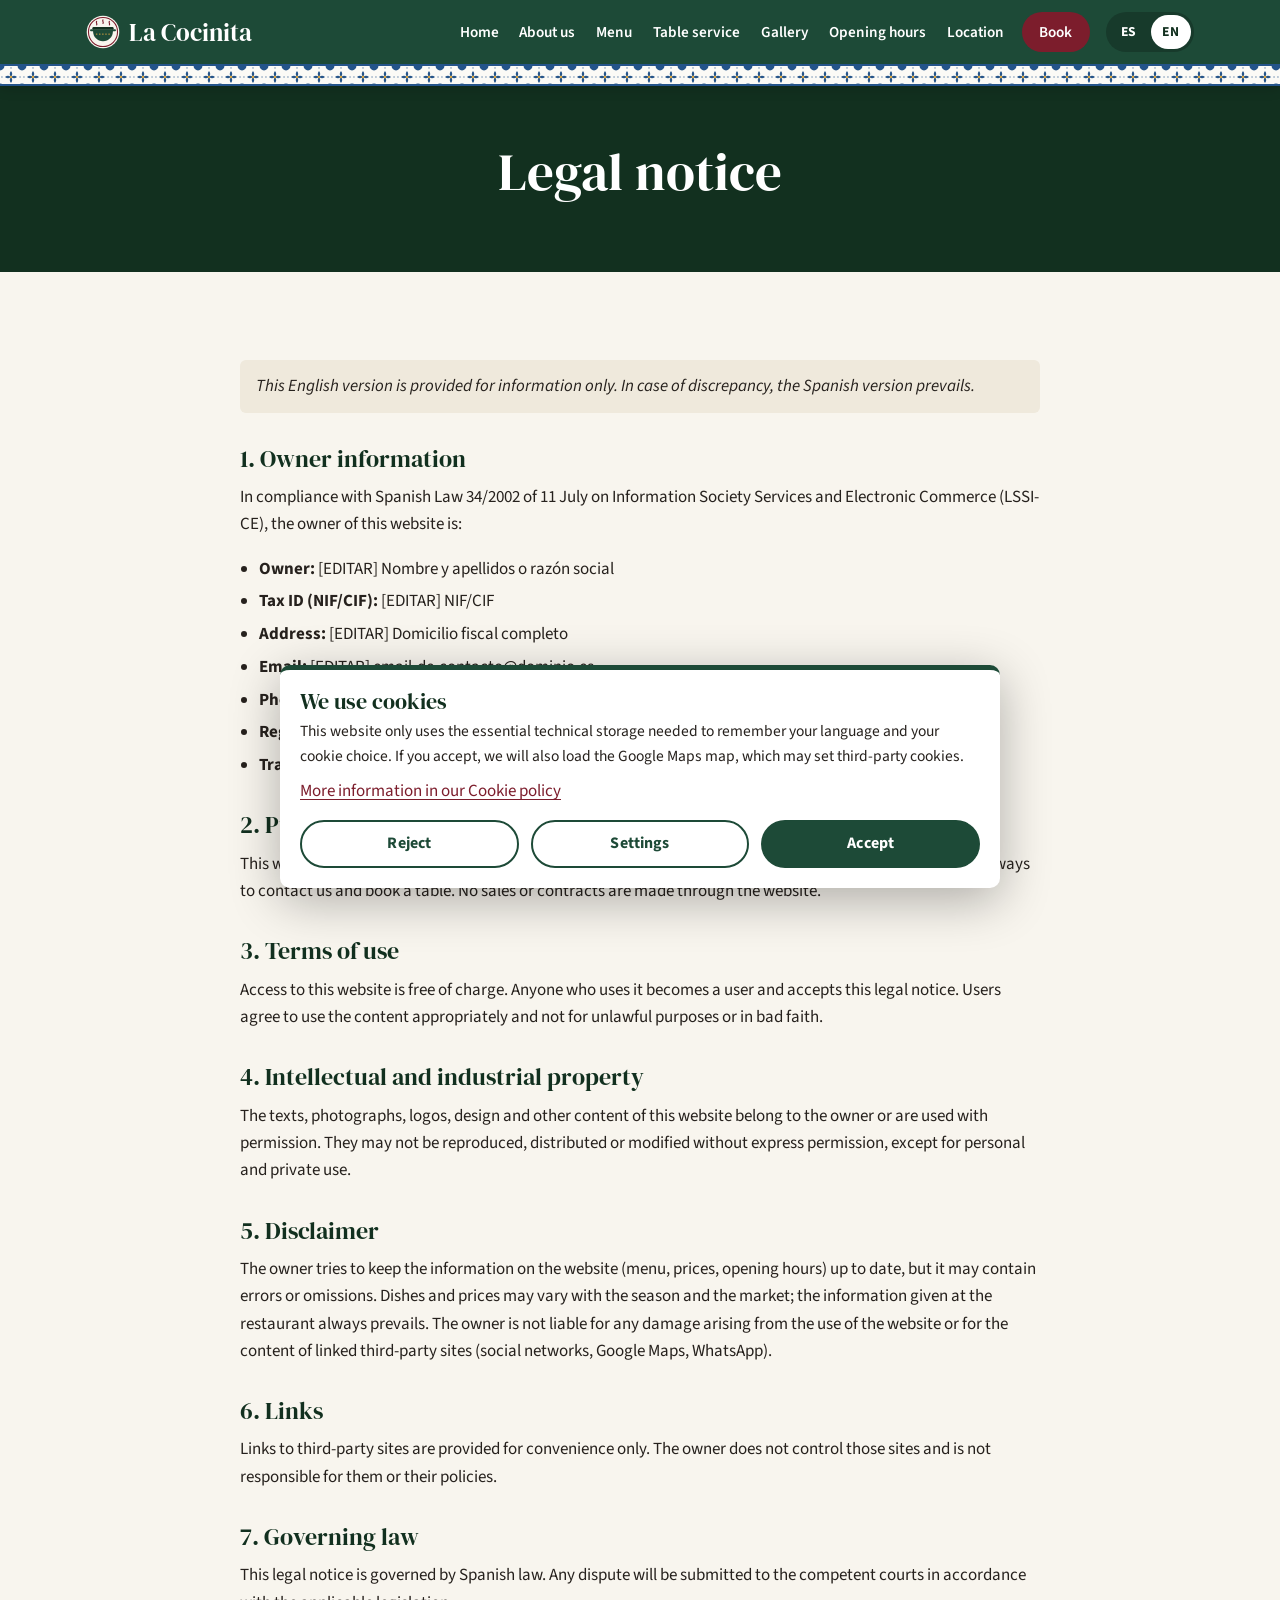
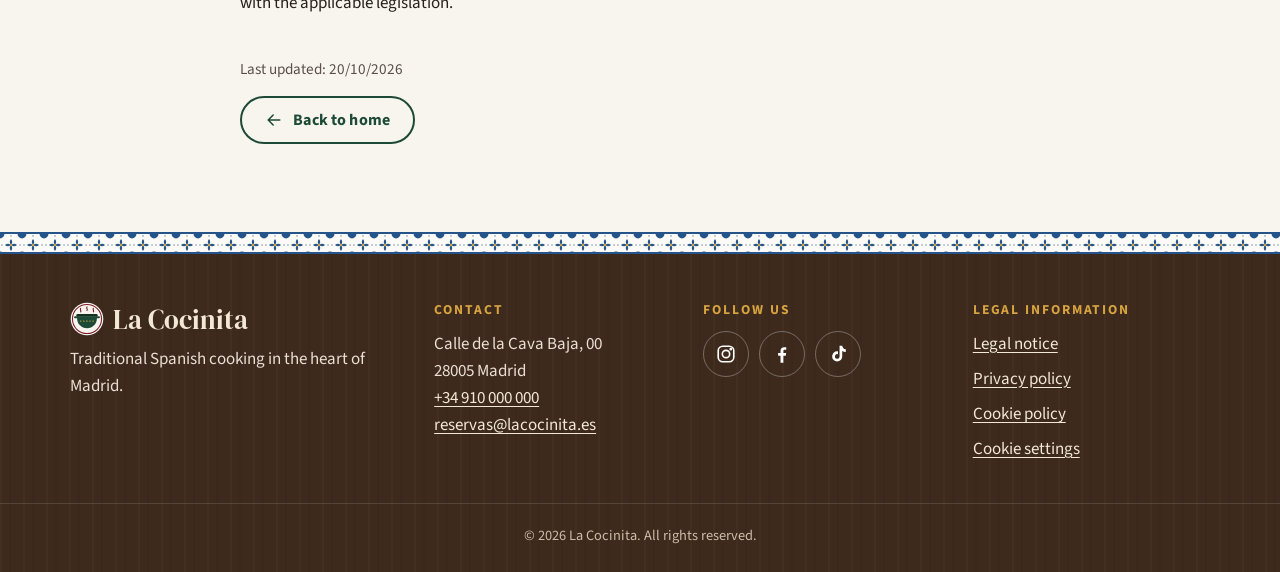
==== aviso-legal.html @ a1a2ea21 "Web de La Cocinita v1.0 Co-Authored-By: Claude Opus 5.5 <noreply@anthropic.com>" ====
<!doctype html>
<html lang="es" class="i18n-cargando">
<head>
  <meta charset="utf-8">
  <meta name="viewport" content="width=device-width, initial-scale=1">
  <title>Aviso legal · La Cocinita</title>
  <meta name="description" content="Aviso legal e información del titular del sitio web de La Cocinita.">
  <meta name="theme-color" content="#1d4a37">
  <meta name="robots" content="noindex, follow">
  <link rel="canonical" href="https://deivdonis.github.io/la-cocinita/aviso-legal.html">

  <link rel="icon" href="img/favicon.svg" type="image/svg+xml">
  <link rel="icon" href="img/favicon-32.png" sizes="32x32" type="image/png">
  <link rel="apple-touch-icon" href="img/apple-touch-icon.png">

  <link rel="preconnect" href="https://fonts.googleapis.com">
  <link rel="preconnect" href="https://fonts.gstatic.com" crossorigin>
  <link href="https://fonts.googleapis.com/css2?family=DM+Serif+Display&family=Kalam:wght@400;700&family=Source+Sans+3:wght@400;600;700&display=swap" rel="stylesheet">
  <link rel="stylesheet" href="css/estilos.css">
</head>
<body data-pagina="legal">
  <a class="skip-link" href="#contenido" data-i18n="a11y.skip">Saltar al contenido</a>
  <noscript><p style="padding:1rem;background:#fff6dd;text-align:center">Esta web necesita JavaScript para mostrar sus textos. / This website needs JavaScript.</p></noscript>

  <div id="cabecera"></div>

  <main id="contenido">
    <header class="cabecera-pagina">
      <div class="contenedor">
        <h1 data-i18n="legal.aviso.title"></h1>
      </div>
    </header>

    <section class="seccion">
      <div class="contenedor">
        <!-- El texto legal está en /i18n/es.json y /i18n/en.json (clave legal.aviso.html).
             Los datos del titular se rellenan desde js/config.js (bloque "legal"). -->
        <article class="legal" data-i18n-html="legal.aviso.html"></article>
        <div class="legal">
          <p class="legal__fecha" data-i18n="common.updated"></p>
          <a class="btn btn--contorno" href="index.html"><span data-icono="flechaIzq"></span><span data-i18n="common.backHome"></span></a>
        </div>
      </div>
    </section>
  </main>

  <div id="pie"></div>

  <script src="js/config.js" defer></script>
  <script src="js/i18n.js" defer></script>
  <script src="js/layout.js" defer></script>
  <script src="js/cookies.js" defer></script>
  <script src="js/main.js" defer></script>
</body>
</html>
---- css/estilos.css ----
/* ==========================================================================
   LA COCINITA · HOJA DE ESTILOS
   Mobile-first: los estilos base son para móvil y los @media (min-width)
   amplían para tablet y escritorio.
   Para cambiar los colores o las fuentes, edita solo las variables de :root.
   ========================================================================== */

/* 1. VARIABLES ------------------------------------------------------------ */
:root {
  /* Colores principales */
  --verde: #1d4a37;          /* Verde botella: color principal */
  --verde-oscuro: #12301f;
  --verde-claro: #e3ece5;
  --granate: #7c1d2c;        /* Granate: acentos y botones de llamada */
  --granate-oscuro: #5e1420;
  --azulejo: #24548a;        /* Azul de azulejo para detalles decorativos */
  --ocre: #d8a440;           /* Dorado viejo: detalles sobre fondos oscuros */
  --papel: #f8f5ee;          /* Fondo general */
  --papel-2: #efe9dc;        /* Fondo de secciones alternas */
  --blanco: #ffffff;
  --tinta: #26211d;          /* Texto principal */
  --tinta-suave: #5a5049;    /* Texto secundario */
  --madera: #3d2a1d;         /* Pie de página */
  --madera-2: #4c3524;
  --pizarra: #2a2f2b;
  --linea: #d9d0bf;
  --whatsapp: #1b7d43;       /* Verde de WhatsApp oscurecido para contraste AA */

  /* Tipografías (Google Fonts, cargadas en el <head> de cada página) */
  --fuente-titulos: "DM Serif Display", Georgia, "Times New Roman", serif;
  --fuente-texto: "Source Sans 3", "Segoe UI", Roboto, Helvetica, Arial, sans-serif;
  --fuente-tiza: "Kalam", "Comic Sans MS", cursive;

  /* Medidas */
  --ancho-max: 1140px;
  --radio: 10px;
  --radio-boton: 999px;
  --sombra: 0 6px 24px rgba(38, 33, 29, .10);
  --sombra-fuerte: 0 14px 40px rgba(38, 33, 29, .22);
  --alto-cabecera: 64px;
  --foco: 3px solid var(--ocre);
}

/* 2. BASE ----------------------------------------------------------------- */
*, *::before, *::after { box-sizing: border-box; }

html {
  -webkit-text-size-adjust: 100%;
  scroll-behavior: smooth;
  scroll-padding-top: calc(var(--alto-cabecera) + 12px);
}

body {
  margin: 0;
  font-family: var(--fuente-texto);
  font-size: 1.0625rem;
  line-height: 1.6;
  color: var(--tinta);
  background: var(--papel);
  overflow-x: hidden;
}

/* Mientras se cargan los textos se ocultan para evitar parpadeos. */
html.i18n-cargando main, html.i18n-cargando .site-footer { visibility: hidden; }

img, svg, canvas { max-width: 100%; display: block; }
img { height: auto; }

h1, h2, h3, h4 {
  font-family: var(--fuente-titulos);
  font-weight: 400;
  line-height: 1.15;
  color: var(--verde-oscuro);
  margin: 0 0 .5em;
}
h1 { font-size: clamp(2.6rem, 9vw, 5rem); }
h2 { font-size: clamp(1.9rem, 5.5vw, 2.8rem); }
h3 { font-size: 1.35rem; }

p { margin: 0 0 1em; }
a { color: var(--granate); text-underline-offset: .18em; }
a:hover { color: var(--granate-oscuro); }

:focus-visible { outline: var(--foco); outline-offset: 3px; border-radius: 4px; }

.sr-only {
  position: absolute !important; width: 1px; height: 1px; padding: 0; margin: -1px;
  overflow: hidden; clip: rect(0, 0, 0, 0); white-space: nowrap; border: 0;
}

.skip-link {
  position: absolute; left: 12px; top: -100px; z-index: 1000;
  background: var(--verde-oscuro); color: var(--blanco); padding: .75rem 1rem;
  border-radius: var(--radio); text-decoration: none;
}
.skip-link:focus { top: 12px; color: var(--blanco); }

.contenedor { width: 100%; max-width: var(--ancho-max); margin: 0 auto; padding: 0 16px; }

/* 3. BOTONES ---------------------------------------------------------------
   Texto SIEMPRE centrado en horizontal y vertical: inline-flex + align-items
   + justify-content + text-align, y line-height controlado.               */
.btn {
  display: inline-flex;
  align-items: center;
  justify-content: center;
  gap: .55em;
  min-height: 48px;
  padding: .7rem 1.4rem;
  border: 2px solid transparent;
  border-radius: var(--radio-boton);
  font-family: var(--fuente-texto);
  font-size: 1rem;
  font-weight: 700;
  line-height: 1.2;
  text-align: center;
  text-decoration: none;
  letter-spacing: .01em;
  cursor: pointer;
  vertical-align: middle;
  -webkit-tap-highlight-color: transparent;
  transition: background-color .2s, color .2s, border-color .2s, transform .15s, box-shadow .2s;
}
.btn > * { flex: 0 0 auto; }
.btn > span { flex: 0 1 auto; }
.btn svg { width: 1.25em; height: 1.25em; }
.btn:hover { transform: translateY(-1px); }
.btn:active { transform: translateY(0); }

.btn--primario { background: var(--verde); color: var(--blanco); }
.btn--primario:hover { background: var(--verde-oscuro); color: var(--blanco); }

.btn--granate { background: var(--granate); color: var(--blanco); }
.btn--granate:hover { background: var(--granate-oscuro); color: var(--blanco); }

.btn--whatsapp { background: var(--whatsapp); color: var(--blanco); }
.btn--whatsapp:hover { background: #136234; color: var(--blanco); }

.btn--contorno { background: transparent; color: var(--verde); border-color: var(--verde); }
.btn--contorno:hover { background: var(--verde); color: var(--blanco); }

.btn--claro { background: var(--blanco); color: var(--verde-oscuro); }
.btn--claro:hover { background: var(--papel-2); color: var(--verde-oscuro); }

.btn--contorno-claro { background: rgba(0,0,0,.15); color: var(--blanco); border-color: var(--blanco); }
.btn--contorno-claro:hover { background: var(--blanco); color: var(--verde-oscuro); }

.btn--grande { min-height: 56px; font-size: 1.08rem; padding: .8rem 1.7rem; }

/* Botones cuadrados con solo icono (visor de la carta, galería) */
.btn-icono {
  display: inline-flex; align-items: center; justify-content: center;
  width: 44px; height: 44px; padding: 0; line-height: 1;
  border: 1px solid var(--linea); border-radius: 50%;
  background: var(--blanco); color: var(--verde-oscuro); cursor: pointer;
  transition: background-color .2s, color .2s;
}
.btn-icono svg { width: 22px; height: 22px; }
.btn-icono:hover:not(:disabled) { background: var(--verde); color: var(--blanco); border-color: var(--verde); }
.btn-icono:disabled { opacity: .4; cursor: not-allowed; }

.fila-botones { display: flex; flex-wrap: wrap; gap: .75rem; }
.fila-botones--centro { justify-content: center; }

/* En móvil, los botones de las filas ocupan todo el ancho */
@media (max-width: 479px) {
  .fila-botones .btn { width: 100%; }
}

/* 4. DECORACIÓN: azulejo, mantel, madera ------------------------------------ */
.franja-azulejo {
  height: 22px;
  background-color: var(--blanco);
  background-image: url("../img/azulejo.svg");
  background-size: 22px 22px;
  border-top: 2px solid var(--azulejo);
  border-bottom: 2px solid var(--azulejo);
}

.mantel {
  background-color: #fbfaf6;
  background-image:
    linear-gradient(90deg, rgba(29, 74, 55, .09) 50%, transparent 50%),
    linear-gradient(rgba(29, 74, 55, .09) 50%, transparent 50%);
  background-size: 36px 36px;
}

/* 5. CABECERA ------------------------------------------------------------- */
.site-header {
  position: sticky; top: 0; z-index: 100;
  background: var(--verde);
  color: var(--blanco);
  box-shadow: 0 2px 12px rgba(0,0,0,.18);
}
.site-header__barra {
  display: flex; align-items: center; justify-content: space-between; gap: .75rem;
  min-height: var(--alto-cabecera);
}
.logo {
  display: inline-flex; align-items: center; gap: .55rem;
  color: var(--blanco); text-decoration: none;
  font-family: var(--fuente-titulos); font-size: 1.55rem; line-height: 1;
}
.logo:hover { color: var(--blanco); }
.logo svg { width: 34px; height: 34px; flex: 0 0 auto; }

.cabecera-acciones { display: flex; align-items: center; gap: .5rem; }

/* Selector de idioma */
.selector-idioma { display: flex; align-items: center; gap: 2px; padding: 3px; border-radius: var(--radio-boton); background: rgba(0,0,0,.22); }
.selector-idioma button {
  display: inline-flex; align-items: center; justify-content: center;
  min-width: 40px; height: 34px; padding: 0 .55rem; line-height: 1;
  border: 0; border-radius: var(--radio-boton);
  background: transparent; color: var(--blanco);
  font: 700 .85rem/1 var(--fuente-texto); letter-spacing: .06em; cursor: pointer;
}
.selector-idioma button[aria-pressed="true"] { background: var(--blanco); color: var(--verde-oscuro); }
.selector-idioma button:hover:not([aria-pressed="true"]) { background: rgba(255,255,255,.15); }

/* Botón hamburguesa */
.boton-menu {
  display: inline-flex; align-items: center; justify-content: center;
  width: 44px; height: 44px; padding: 0; line-height: 1;
  border: 2px solid rgba(255,255,255,.5); border-radius: 50%;
  background: transparent; color: var(--blanco); cursor: pointer;
}
.boton-menu svg { width: 22px; height: 22px; }
.boton-menu .icono-cerrar { display: none; }
.boton-menu[aria-expanded="true"] .icono-abrir { display: none; }
.boton-menu[aria-expanded="true"] .icono-cerrar { display: block; }

/* Navegación (móvil: panel desplegable) */
.nav-principal { display: none; }
.nav-principal.abierta {
  display: block;
  position: absolute; left: 0; right: 0; top: 100%;
  background: var(--verde-oscuro);
  border-top: 1px solid rgba(255,255,255,.12);
  box-shadow: 0 16px 30px rgba(0,0,0,.25);
  max-height: calc(100vh - var(--alto-cabecera)); overflow-y: auto;
}
.nav-principal ul { list-style: none; margin: 0; padding: .5rem 16px 1rem; }
.nav-principal a {
  display: flex; align-items: center; min-height: 48px; padding: 0 .5rem;
  color: var(--blanco); text-decoration: none; font-weight: 600;
  border-bottom: 1px solid rgba(255,255,255,.08);
}
.nav-principal a:hover, .nav-principal a[aria-current="page"] { color: var(--ocre); }
.nav-principal .nav-reservar { margin-top: .75rem; border: 0; }
.nav-principal .nav-reservar a {
  justify-content: center; border: 0; border-radius: var(--radio-boton);
  background: var(--granate); color: var(--blanco);
}
.nav-principal .nav-reservar a:hover { background: var(--granate-oscuro); color: var(--blanco); }

@media (min-width: 1080px) {
  .boton-menu { display: none; }
  .nav-principal, .nav-principal.abierta {
    display: block; position: static; background: none; box-shadow: none; border: 0; max-height: none; overflow: visible;
  }
  .nav-principal ul { display: flex; align-items: center; gap: .1rem; padding: 0; }
  .nav-principal a { min-height: 40px; padding: 0 .6rem; border: 0; font-size: .95rem; border-radius: var(--radio-boton); }
  .nav-principal .nav-reservar { margin: 0 0 0 .4rem; }
  .nav-principal .nav-reservar a { padding: 0 1.1rem; }
  .site-header__barra { gap: 1rem; }
  .nav-principal { order: 2; margin-left: auto; }
  .cabecera-acciones { order: 3; }
}

/* 6. SECCIONES GENERALES ----------------------------------------------------- */
.seccion { padding: 4rem 0; }
.seccion--alterna { background: var(--papel-2); }
.seccion__cabecera { max-width: 720px; margin: 0 auto 2.25rem; text-align: center; }
.seccion__cabecera p { color: var(--tinta-suave); font-size: 1.1rem; margin: 0; }
.antetitulo {
  display: inline-flex; align-items: center; gap: .6rem;
  margin-bottom: .6rem; color: var(--granate);
  font-weight: 700; font-size: .85rem; letter-spacing: .14em; text-transform: uppercase;
}
.antetitulo::before, .antetitulo::after { content: ""; width: 22px; height: 2px; background: currentColor; opacity: .55; }

@media (min-width: 768px) { .seccion { padding: 5.5rem 0; } }

/* 7. INICIO (HERO) ------------------------------------------------------------ */
.hero {
  position: relative; isolation: isolate;
  min-height: min(88vh, 760px);
  display: flex; align-items: center; justify-content: center;
  color: var(--blanco); text-align: center;
  padding: 5rem 0 4rem;
}
.hero__imagen { position: absolute; inset: 0; z-index: -2; width: 100%; height: 100%; object-fit: cover; }
.hero::before {
  content: ""; position: absolute; inset: 0; z-index: -1;
  background: linear-gradient(180deg, rgba(18,48,31,.55) 0%, rgba(18,30,22,.72) 60%, rgba(18,30,22,.85) 100%);
}
.hero__contenido { max-width: 760px; }
.hero__antetitulo {
  display: inline-flex; align-items: center; justify-content: center;
  padding: .35rem 1rem; margin-bottom: 1.1rem; line-height: 1.2;
  border: 1px solid rgba(255,255,255,.55); border-radius: var(--radio-boton);
  font-size: .82rem; font-weight: 700; letter-spacing: .16em; text-transform: uppercase;
}
.hero h1 { color: var(--blanco); margin-bottom: .3em; text-shadow: 0 3px 18px rgba(0,0,0,.35); }
.hero__lema { font-size: clamp(1.1rem, 3.6vw, 1.35rem); max-width: 600px; margin: 0 auto 2rem; color: #f3efe6; }
.hero__adorno { display: block; width: 120px; height: 14px; margin: 0 auto 1.2rem; color: var(--ocre); }

/* 8. SOBRE NOSOTROS ----------------------------------------------------------- */
.nosotros { display: grid; gap: 2.5rem; align-items: center; }
.nosotros__foto { position: relative; }
.nosotros__foto img { border-radius: var(--radio); box-shadow: var(--sombra-fuerte); width: 100%; aspect-ratio: 5 / 6; object-fit: cover; }
.nosotros__foto::after {
  content: ""; position: absolute; z-index: -1; inset: 18px -14px -14px 18px;
  border-radius: var(--radio); background: url("../img/azulejo.svg") 0 0 / 30px 30px; opacity: .55;
}
.nosotros__texto .antetitulo { margin-bottom: .4rem; }
.valores { display: grid; gap: 1rem; margin: 2rem 0 0; padding: 0; list-style: none; }
.valores li { display: flex; gap: .9rem; align-items: flex-start; }
.valores__icono {
  display: inline-flex; align-items: center; justify-content: center; flex: 0 0 auto;
  width: 46px; height: 46px; border-radius: 50%; background: var(--verde-claro); color: var(--verde);
}
.valores__icono svg { width: 24px; height: 24px; }
.valores strong { display: block; font-size: 1.05rem; color: var(--verde-oscuro); }
.valores span { color: var(--tinta-suave); font-size: .98rem; }

@media (min-width: 900px) {
  .nosotros { grid-template-columns: 5fr 6fr; gap: 4rem; }
  .valores { grid-template-columns: repeat(3, 1fr); }
  .valores li { flex-direction: column; gap: .6rem; }
}

/* Pizarra del menú del día */
.pizarra {
  position: relative;
  margin: 3rem auto 0; max-width: 560px;
  padding: 2rem 1.5rem 1.8rem;
  background: radial-gradient(ellipse at 30% 20%, #3a403b 0%, var(--pizarra) 60%, #222723 100%);
  border: 12px solid var(--madera-2);
  border-image: linear-gradient(135deg, #6b4a31, #3d2a1d 40%, #6b4a31 70%, #3d2a1d) 1;
  box-shadow: var(--sombra-fuerte), inset 0 0 40px rgba(0,0,0,.45);
  color: #f4f1e8; text-align: center;
  font-family: var(--fuente-tiza);
}
.pizarra h3 { font-family: var(--fuente-tiza); font-weight: 700; color: #fff; font-size: 2rem; margin-bottom: .2rem; }
.pizarra__cuando { font-size: 1.1rem; margin-bottom: .6rem; color: #e8e2d2; }
.pizarra__precio { display: block; font-size: 2.6rem; font-weight: 700; color: var(--ocre); line-height: 1.1; margin: .3rem 0; }
.pizarra__incluye { font-size: 1.15rem; margin: 0; }
.pizarra__nota { font-size: 1rem; margin: .6rem 0 0; opacity: .85; }

/* 9. LA CARTA (visor PDF) ------------------------------------------------------- */
.visor {
  max-width: 900px; margin: 0 auto;
  background: var(--blanco); border: 1px solid var(--linea); border-radius: var(--radio);
  box-shadow: var(--sombra); overflow: hidden;
}
.visor__barra {
  display: flex; flex-wrap: wrap; align-items: center; justify-content: space-between; gap: .5rem;
  padding: .6rem; background: var(--verde-claro); border-bottom: 1px solid var(--linea);
}
.visor__grupo { display: flex; align-items: center; gap: .4rem; }
.visor__pagina { min-width: 7.5em; text-align: center; font-weight: 700; font-size: .95rem; color: var(--verde-oscuro); font-variant-numeric: tabular-nums; }
.visor__lienzo {
  position: relative; overflow: auto; -webkit-overflow-scrolling: touch;
  background: #e9e4d8; min-height: 320px; max-height: 80vh;
  display: flex; justify-content: center; align-items: flex-start;
  padding: 12px; touch-action: pan-x pan-y pinch-zoom;
}
.visor__lienzo canvas { box-shadow: 0 4px 18px rgba(0,0,0,.18); background: #fff; max-width: none; }
.visor__lienzo:focus-visible { outline-offset: -3px; }
.visor__estado {
  display: flex; flex-direction: column; align-items: center; justify-content: center; text-align: center;
  gap: .5rem; min-height: 320px; padding: 2rem 1rem; width: 100%;
  color: var(--tinta-suave);
}
.visor__estado strong { font-family: var(--fuente-titulos); font-weight: 400; font-size: 1.6rem; color: var(--verde-oscuro); }
.visor__pie { display: flex; flex-wrap: wrap; align-items: center; justify-content: center; gap: .75rem; padding: 1rem; border-top: 1px solid var(--linea); }
.visor__pista { width: 100%; margin: 0; text-align: center; font-size: .9rem; color: var(--tinta-suave); }
.spinner {
  width: 36px; height: 36px; border-radius: 50%;
  border: 4px solid var(--verde-claro); border-top-color: var(--verde);
  animation: girar 1s linear infinite;
}
@keyframes girar { to { transform: rotate(360deg); } }
@media (min-width: 768px) { .visor__pista { display: none; } }

/* 10. TEASER SERVICIO EN MESA ------------------------------------------------- */
.servicio-teaser {
  display: grid; gap: 1.5rem; align-items: center;
  padding: 2rem 1.5rem; border-radius: var(--radio);
  background: var(--verde); color: var(--blanco);
  background-image: linear-gradient(135deg, rgba(255,255,255,.05) 25%, transparent 25%, transparent 50%, rgba(255,255,255,.05) 50%, rgba(255,255,255,.05) 75%, transparent 75%);
  background-size: 28px 28px;
  box-shadow: var(--sombra-fuerte);
}
.servicio-teaser h2 { color: var(--blanco); font-size: clamp(1.7rem, 5vw, 2.4rem); }
.servicio-teaser p { color: #e6efe8; margin-bottom: 0; }
.servicio-teaser .antetitulo { color: var(--ocre); }
.servicio-teaser__icono {
  display: flex; align-items: center; justify-content: center;
  width: 92px; height: 92px; border-radius: 22px; background: rgba(255,255,255,.1); color: var(--ocre);
}
.servicio-teaser__icono svg { width: 54px; height: 54px; }
@media (min-width: 900px) {
  .servicio-teaser { grid-template-columns: auto 1fr auto; gap: 2rem; padding: 2.5rem 3rem; }
}

/* 11. GALERÍA ---------------------------------------------------------------- */
.galeria { display: grid; grid-template-columns: repeat(2, 1fr); gap: .6rem; list-style: none; margin: 0; padding: 0; }
.galeria button {
  display: block; width: 100%; padding: 0; border: 0; background: none; cursor: zoom-in;
  border-radius: var(--radio); overflow: hidden; aspect-ratio: 4 / 3; position: relative;
}
.galeria img { width: 100%; height: 100%; object-fit: cover; transition: transform .4s ease; }
.galeria button:hover img { transform: scale(1.05); }
.galeria button::after {
  content: ""; position: absolute; inset: 0; border-radius: var(--radio);
  box-shadow: inset 0 0 0 1px rgba(0,0,0,.08);
}
@media (min-width: 768px) {
  .galeria { grid-template-columns: repeat(3, 1fr); gap: 1rem; }
}

/* Visor ampliado (lightbox) */
.lightbox {
  width: 100%; height: 100%; max-width: 100%; max-height: 100%;
  margin: 0; padding: 0; border: 0; background: rgba(12, 16, 13, .94); color: var(--blanco);
}
.lightbox::backdrop { background: rgba(12, 16, 13, .94); }
.lightbox[open] { display: flex; align-items: center; justify-content: center; }
.lightbox figure { margin: 0; padding: 64px 12px 72px; width: 100%; height: 100%; display: flex; flex-direction: column; align-items: center; justify-content: center; gap: .75rem; }
.lightbox img { max-width: 100%; max-height: calc(100% - 3rem); object-fit: contain; border-radius: 6px; box-shadow: 0 10px 40px rgba(0,0,0,.5); }
.lightbox figcaption { text-align: center; font-size: 1rem; color: #e8e4da; }
.lightbox__contador { display: block; font-size: .85rem; opacity: .75; }
.lightbox .btn-icono { position: absolute; background: rgba(255,255,255,.12); color: var(--blanco); border-color: rgba(255,255,255,.25); width: 48px; height: 48px; }
.lightbox .btn-icono:hover { background: var(--blanco); color: var(--verde-oscuro); }
.lightbox__cerrar { top: 12px; right: 12px; }
.lightbox__anterior { left: 12px; bottom: 14px; }
.lightbox__siguiente { right: 12px; bottom: 14px; }
@media (min-width: 768px) {
  .lightbox figure { padding: 64px 90px; }
  .lightbox__anterior, .lightbox__siguiente { top: 50%; bottom: auto; transform: translateY(-50%); }
  .lightbox__anterior { left: 20px; }
  .lightbox__siguiente { right: 20px; }
}

/* 12. HORARIO ----------------------------------------------------------------- */
.horario {
  max-width: 620px; margin: 0 auto; padding: 1.25rem 1.25rem;
  border-radius: var(--radio); box-shadow: var(--sombra);
  border: 1px solid var(--linea);
}
.horario__tabla { width: 100%; border-collapse: collapse; background: var(--blanco); border-radius: 6px; }
.horario__tabla th, .horario__tabla td { padding: .8rem .9rem; border-bottom: 1px dashed var(--linea); text-align: left; vertical-align: middle; }
.horario__tabla tr:last-child th, .horario__tabla tr:last-child td { border-bottom: 0; }
.horario__tabla th { font-weight: 700; color: var(--verde-oscuro); white-space: nowrap; }
.horario__tabla td { text-align: right; font-variant-numeric: tabular-nums; }
.horario__tabla td span { display: inline-block; white-space: nowrap; }
.horario__tabla td span + span::before { content: " · "; color: var(--tinta-suave); }
.horario__cerrado { color: var(--granate); font-weight: 700; }
.horario__tabla tr.hoy { background: #fff6dd; }
.etiqueta-hoy {
  display: inline-flex; align-items: center; justify-content: center;
  margin-left: .4rem; padding: .15rem .55rem; line-height: 1.2;
  border-radius: var(--radio-boton); background: var(--granate); color: var(--blanco);
  font-size: .72rem; font-weight: 700; letter-spacing: .05em; text-transform: uppercase; vertical-align: middle;
}
@media (max-width: 420px) {
  .horario__tabla td span { display: block; }
  .horario__tabla td span + span::before { content: none; }
}

/* 13. UBICACIÓN ---------------------------------------------------------------- */
.ubicacion { display: grid; gap: 1.5rem; align-items: stretch; }
.ubicacion__datos {
  padding: 1.75rem 1.5rem; background: var(--blanco); border-radius: var(--radio);
  border: 1px solid var(--linea); box-shadow: var(--sombra);
}
.ubicacion__datos h3 { margin-bottom: .3rem; }
.ubicacion__direccion { font-style: normal; font-size: 1.15rem; margin-bottom: 1rem; }
.ubicacion__transporte { display: flex; gap: .6rem; color: var(--tinta-suave); font-size: .98rem; }
.ubicacion__transporte svg { width: 22px; height: 22px; flex: 0 0 auto; color: var(--verde); margin-top: .1rem; }
.mapa {
  position: relative; min-height: 340px; border-radius: var(--radio); overflow: hidden;
  border: 1px solid var(--linea); box-shadow: var(--sombra);
  background: var(--verde-claro) url("../img/mapa-fondo.svg") center / cover no-repeat;
}
.mapa iframe { position: absolute; inset: 0; width: 100%; height: 100%; border: 0; }
.mapa__aviso {
  position: absolute; inset: 0;
  display: flex; flex-direction: column; align-items: center; justify-content: center; gap: 1rem;
  padding: 1.5rem; text-align: center; background: rgba(248, 245, 238, .82);
}
.mapa__aviso p { max-width: 360px; margin: 0; color: var(--tinta); font-weight: 600; }
.mapa__aviso .fila-botones { justify-content: center; }
@media (min-width: 900px) {
  .ubicacion { grid-template-columns: 2fr 3fr; }
  .mapa { min-height: 420px; }
}

/* 14. RESERVAS ----------------------------------------------------------------- */
.reservas {
  position: relative; text-align: center; color: var(--blanco);
  background: var(--granate);
  background-image:
    radial-gradient(circle at 15% 20%, rgba(255,255,255,.08) 0, transparent 40%),
    radial-gradient(circle at 85% 80%, rgba(0,0,0,.18) 0, transparent 45%);
}
.reservas h2 { color: var(--blanco); }
.reservas .antetitulo { color: #f6d9a0; }
.reservas p { color: #f6e9ea; }
.reservas__telefono {
  display: block; margin: .5rem 0 1.5rem;
  font-family: var(--fuente-titulos); font-size: clamp(2rem, 8vw, 3rem); line-height: 1.1;
  color: var(--blanco); text-decoration: none;
}
.reservas__telefono:hover { color: #f6d9a0; }
.reservas .btn--claro { color: var(--granate-oscuro); }
.reservas__nota { margin: 1.5rem 0 0; font-size: .95rem; opacity: .9; }

/* 15. PIE DE PÁGINA (madera) ------------------------------------------------------ */
.site-footer {
  color: #eadfd2;
  background-color: var(--madera);
  background-image: repeating-linear-gradient(90deg, rgba(255,255,255,.025) 0 2px, transparent 2px 9px, rgba(0,0,0,.06) 9px 11px, transparent 11px 23px);
}
.site-footer a { color: #f3e7d6; }
.site-footer a:hover { color: var(--ocre); }
.pie { display: grid; gap: 2rem; padding: 3rem 0 2rem; }
.pie .logo { font-size: 1.7rem; margin-bottom: .6rem; }
.pie h2 { font-family: var(--fuente-texto); font-size: .85rem; font-weight: 700; letter-spacing: .14em; text-transform: uppercase; color: var(--ocre); margin-bottom: .8rem; }
.pie ul { list-style: none; margin: 0; padding: 0; }
.pie li { margin-bottom: .5rem; }
.pie address { font-style: normal; }
.redes { display: flex; gap: .6rem; }
.redes a {
  display: inline-flex; align-items: center; justify-content: center;
  width: 46px; height: 46px; border-radius: 50%;
  border: 1px solid rgba(255,255,255,.3); color: var(--blanco); line-height: 1;
}
.redes a:hover { background: var(--ocre); border-color: var(--ocre); color: var(--madera); }
.redes svg { width: 22px; height: 22px; }
.enlace-boton {
  padding: 0; border: 0; background: none; cursor: pointer;
  font: inherit; color: #f3e7d6; text-decoration: underline; text-underline-offset: .18em; text-align: left;
}
.enlace-boton:hover { color: var(--ocre); }
.pie__final { padding: 1.2rem 0 1.6rem; border-top: 1px solid rgba(255,255,255,.12); font-size: .9rem; color: #cbbca9; text-align: center; }
@media (min-width: 768px) {
  .pie { grid-template-columns: 1.4fr 1fr 1fr 1fr; }
}

/* 16. PÁGINAS INTERIORES (servicio y legales) -------------------------------------- */
.cabecera-pagina {
  padding: 3.5rem 0 3rem; text-align: center;
  background: var(--verde-oscuro); color: var(--blanco);
}
.cabecera-pagina h1 { color: var(--blanco); font-size: clamp(2rem, 7vw, 3.3rem); max-width: 820px; margin: 0 auto .4em; }
.cabecera-pagina p { max-width: 680px; margin: 0 auto; color: #dfe9e2; font-size: 1.1rem; }
.cabecera-pagina .antetitulo { color: var(--ocre); }

.aviso-local {
  display: flex; align-items: flex-start; gap: .8rem;
  max-width: 760px; margin: 0 auto 2.5rem; padding: 1rem 1.2rem;
  border-left: 4px solid var(--azulejo); border-radius: 6px; background: #e8eef6; color: #1c3550;
}
.aviso-local svg { width: 26px; height: 26px; flex: 0 0 auto; color: var(--azulejo); }
.aviso-local p { margin: 0; font-weight: 600; }

.pasos { list-style: none; margin: 0 auto; padding: 0; max-width: 760px; counter-reset: paso; }
.paso { position: relative; display: grid; grid-template-columns: 64px 1fr; gap: 1rem; padding-bottom: 2rem; }
.paso:not(:last-child)::before {
  content: ""; position: absolute; left: 31px; top: 66px; bottom: 6px; width: 2px;
  background: repeating-linear-gradient(var(--linea) 0 6px, transparent 6px 12px);
}
.paso__icono {
  display: flex; align-items: center; justify-content: center;
  width: 64px; height: 64px; border-radius: 50%;
  background: var(--verde); color: var(--blanco); box-shadow: 0 0 0 6px var(--verde-claro);
}
.paso__icono svg { width: 30px; height: 30px; }
.paso__numero { display: block; color: var(--granate); font-weight: 700; font-size: .82rem; letter-spacing: .12em; text-transform: uppercase; margin-top: .2rem; }
.paso h2 { font-size: 1.45rem; margin: .1rem 0 .35rem; }
.paso p { margin: 0; color: var(--tinta-suave); }

.funciones { display: grid; grid-template-columns: repeat(2, 1fr); gap: .8rem; max-width: 760px; margin: 0 auto; padding: 0; list-style: none; }
.funciones li {
  display: flex; flex-direction: column; align-items: center; justify-content: center; text-align: center; gap: .5rem;
  padding: 1.2rem .8rem; background: var(--blanco); border: 1px solid var(--linea); border-radius: var(--radio);
  font-weight: 600; color: var(--verde-oscuro);
}
.funciones svg { width: 34px; height: 34px; color: var(--granate); }
@media (min-width: 768px) { .funciones { grid-template-columns: repeat(4, 1fr); } }

.faq { max-width: 760px; margin: 0 auto; }
.faq details {
  background: var(--blanco); border: 1px solid var(--linea); border-radius: var(--radio);
  margin-bottom: .75rem; overflow: hidden;
}
.faq summary {
  display: flex; align-items: center; justify-content: space-between; gap: 1rem;
  min-height: 56px; padding: .8rem 1.2rem; cursor: pointer; list-style: none;
  font-weight: 700; color: var(--verde-oscuro); line-height: 1.3;
}
.faq summary::-webkit-details-marker { display: none; }
.faq summary::after {
  content: "+"; display: inline-flex; align-items: center; justify-content: center; flex: 0 0 auto;
  width: 30px; height: 30px; border-radius: 50%; background: var(--verde-claro); color: var(--verde);
  font-size: 1.3rem; line-height: 1; transition: transform .2s;
}
.faq details[open] summary::after { content: "−"; }
.faq details p { margin: 0; padding: 0 1.2rem 1.2rem; color: var(--tinta-suave); }

.cta-final { text-align: center; }
.cta-final h2 { margin-bottom: .2em; }

/* Textos legales */
.legal { max-width: 800px; margin: 0 auto; }
.legal h2 { font-size: 1.5rem; margin-top: 2rem; }
.legal ul { padding-left: 1.2rem; }
.legal li { margin-bottom: .35rem; }
.legal table { width: 100%; border-collapse: collapse; margin: 1rem 0 1.5rem; font-size: .95rem; display: block; overflow-x: auto; }
.legal th, .legal td { border: 1px solid var(--linea); padding: .6rem .7rem; text-align: left; vertical-align: top; }
.legal th { background: var(--verde-claro); color: var(--verde-oscuro); }
.legal-note { padding: .8rem 1rem; background: var(--papel-2); border-radius: 6px; font-style: italic; }
.legal__fecha { margin-top: 2.5rem; color: var(--tinta-suave); font-size: .95rem; }

/* 17. BANNER Y PANEL DE COOKIES ------------------------------------------------- */
.banner-cookies {
  position: fixed; left: 12px; right: 12px; bottom: 12px; z-index: 900;
  max-width: 720px; margin: 0 auto; padding: 1.25rem;
  background: var(--blanco); color: var(--tinta);
  border-radius: var(--radio); border-top: 5px solid var(--verde);
  box-shadow: 0 12px 50px rgba(0,0,0,.3);
}
.banner-cookies h2 { font-size: 1.35rem; margin-bottom: .3rem; }
.banner-cookies p { font-size: .97rem; margin-bottom: .6rem; }
.banner-cookies .fila-botones { margin-top: .9rem; }
.banner-cookies .btn { flex: 1 1 140px; }

.panel-cookies {
  width: min(560px, calc(100% - 24px)); max-height: calc(100% - 24px);
  padding: 0; border: 0; border-radius: var(--radio); box-shadow: var(--sombra-fuerte); color: var(--tinta);
}
.panel-cookies::backdrop { background: rgba(10,14,11,.6); }
.panel-cookies__cuerpo { padding: 1.5rem; }
.panel-cookies h2 { font-size: 1.5rem; }
.opcion-cookie { display: flex; gap: 1rem; align-items: flex-start; justify-content: space-between; padding: 1rem 0; border-top: 1px solid var(--linea); }
.opcion-cookie p { margin: .2rem 0 0; font-size: .93rem; color: var(--tinta-suave); }
.opcion-cookie strong { color: var(--verde-oscuro); }

/* Interruptor accesible */
.interruptor { position: relative; flex: 0 0 auto; width: 54px; height: 30px; }
.interruptor input { position: absolute; inset: 0; width: 100%; height: 100%; margin: 0; opacity: 0; cursor: pointer; z-index: 1; }
.interruptor span { position: absolute; inset: 0; border-radius: 30px; background: #b9b1a3; transition: background .2s; }
.interruptor span::after {
  content: ""; position: absolute; top: 3px; left: 3px; width: 24px; height: 24px; border-radius: 50%;
  background: #fff; box-shadow: 0 1px 3px rgba(0,0,0,.3); transition: transform .2s;
}
.interruptor input:checked + span { background: var(--verde); }
.interruptor input:checked + span::after { transform: translateX(24px); }
.interruptor input:disabled + span { opacity: .6; }
.interruptor input:focus-visible + span { outline: var(--foco); outline-offset: 3px; }

/* 18. MOVIMIENTO REDUCIDO -------------------------------------------------------- */
@media (prefers-reduced-motion: reduce) {
  html { scroll-behavior: auto; }
  *, *::before, *::after {
    animation-duration: .01ms !important; animation-iteration-count: 1 !important;
    transition-duration: .01ms !important;
  }
  .btn:hover, .galeria button:hover img { transform: none; }
}
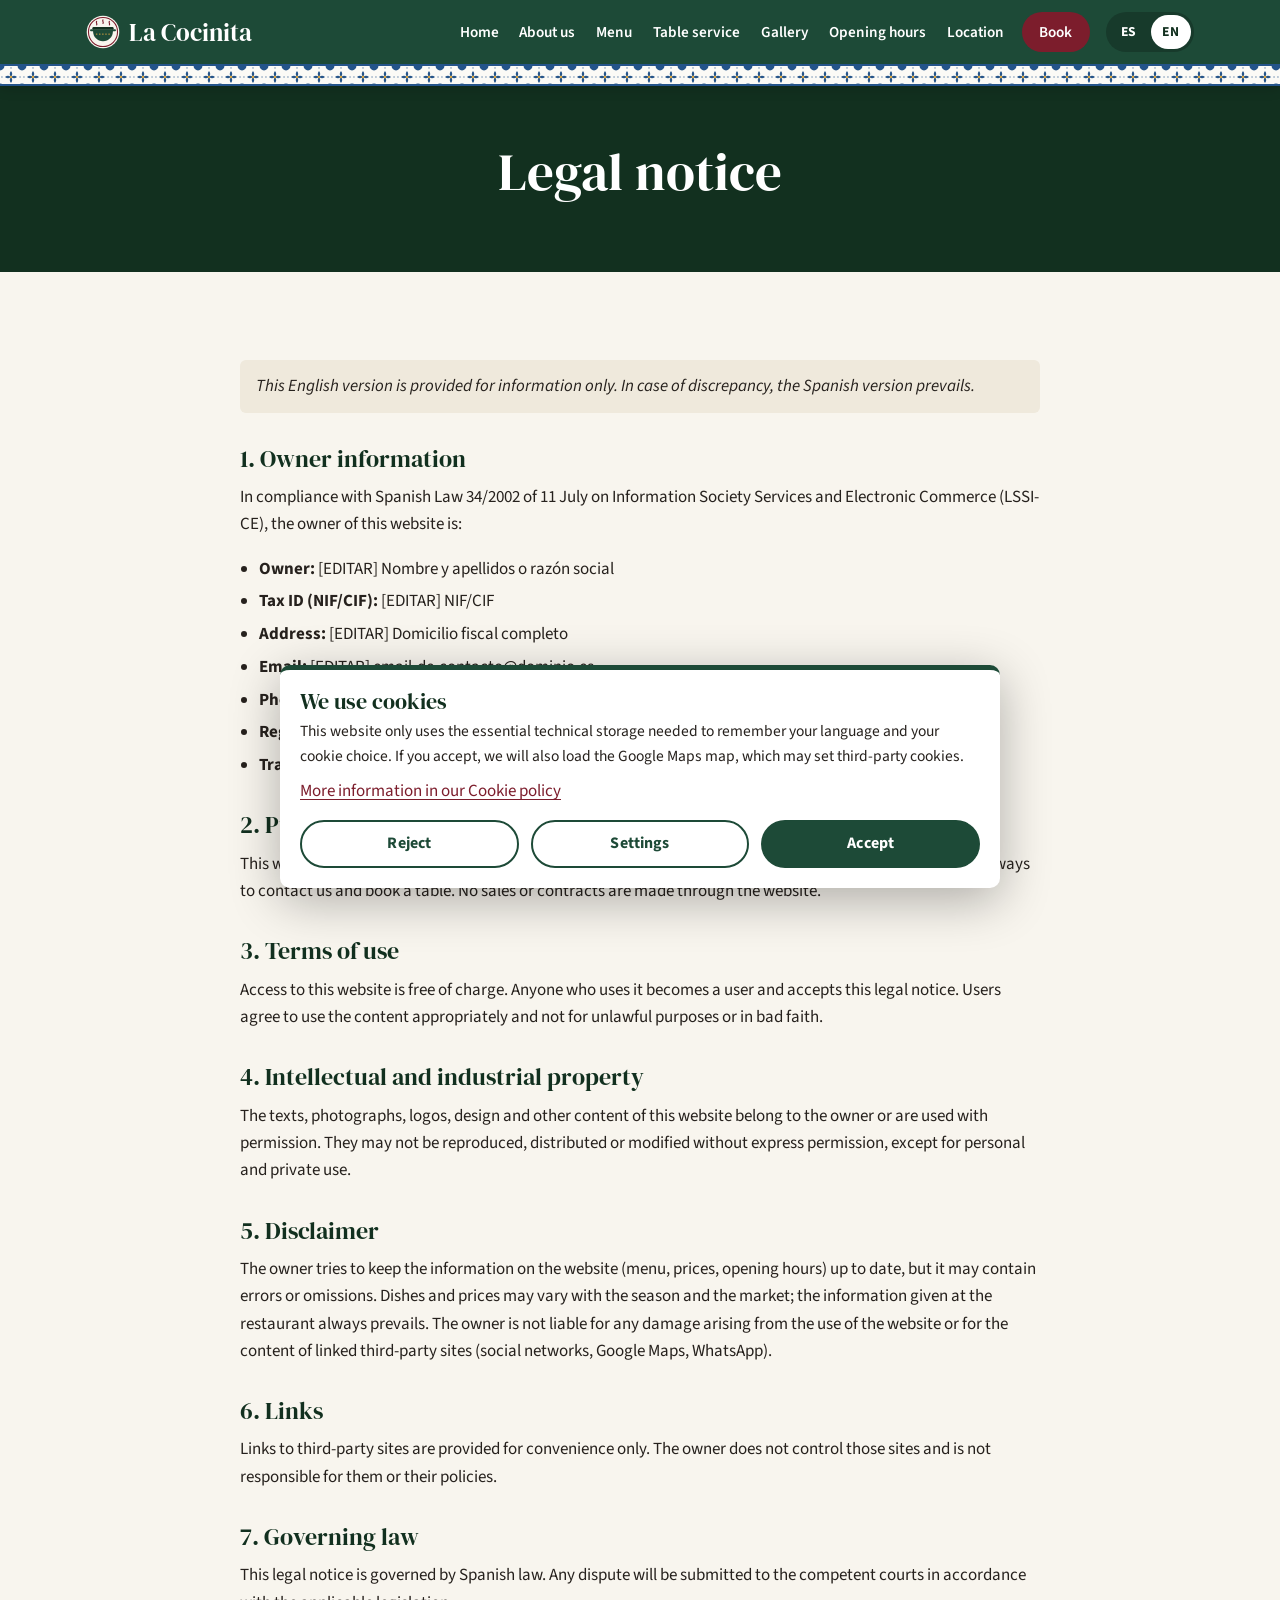
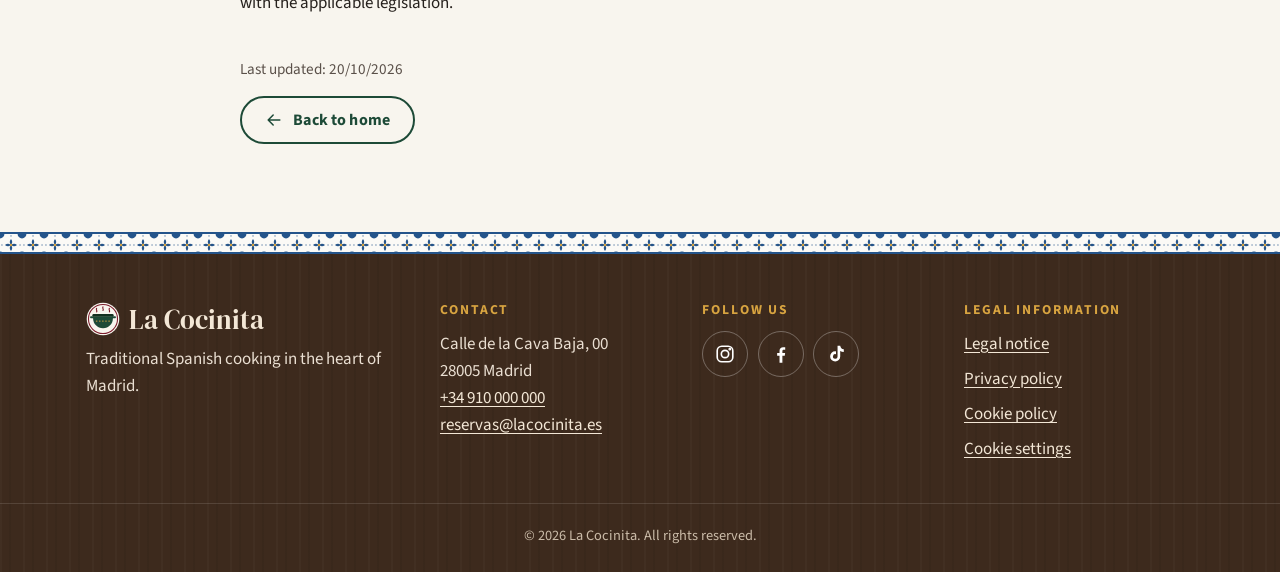
==== commit af68d1a3: "Versiona CSS y JS para evitar caché antigua Co-Authored-By: Claude Opus 5.5 <noreply@anthropic.com>" ====
--- a/aviso-legal.html
+++ b/aviso-legal.html
@@ -16,7 +16,7 @@
   <link rel="preconnect" href="https://fonts.googleapis.com">
   <link rel="preconnect" href="https://fonts.gstatic.com" crossorigin>
   <link href="https://fonts.googleapis.com/css2?family=DM+Serif+Display&family=Kalam:wght@400;700&family=Source+Sans+3:wght@400;600;700&display=swap" rel="stylesheet">
-  <link rel="stylesheet" href="css/estilos.css">
+  <link rel="stylesheet" href="css/estilos.css?v=1.0.1">
 </head>
 <body data-pagina="legal">
   <a class="skip-link" href="#contenido" data-i18n="a11y.skip">Saltar al contenido</a>
@@ -46,10 +46,10 @@
 
   <div id="pie"></div>
 
-  <script src="js/config.js" defer></script>
-  <script src="js/i18n.js" defer></script>
-  <script src="js/layout.js" defer></script>
-  <script src="js/cookies.js" defer></script>
-  <script src="js/main.js" defer></script>
+  <script src="js/config.js?v=1.0.1" defer></script>
+  <script src="js/i18n.js?v=1.0.1" defer></script>
+  <script src="js/layout.js?v=1.0.1" defer></script>
+  <script src="js/cookies.js?v=1.0.1" defer></script>
+  <script src="js/main.js?v=1.0.1" defer></script>
 </body>
 </html>
--- a/css/estilos.css
+++ b/css/estilos.css
@@ -63,6 +63,7 @@
 /* Mientras se cargan los textos se ocultan para evitar parpadeos. */
 html.i18n-cargando main, html.i18n-cargando .site-footer { visibility: hidden; }
 
+[hidden] { display: none !important; }
 img, svg, canvas { max-width: 100%; display: block; }
 img { height: auto; }
 
@@ -384,6 +385,7 @@
 }
 @keyframes girar { to { transform: rotate(360deg); } }
 @media (min-width: 768px) { .visor__pista { display: none; } }
+@media (max-width: 479px) { .visor__barra { justify-content: center; } }
 
 /* 10. TEASER SERVICIO EN MESA ------------------------------------------------- */
 .servicio-teaser {
@@ -527,7 +529,7 @@
 }
 .site-footer a { color: #f3e7d6; }
 .site-footer a:hover { color: var(--ocre); }
-.pie { display: grid; gap: 2rem; padding: 3rem 0 2rem; }
+.pie { display: grid; gap: 2rem; padding-top: 3rem; padding-bottom: 2rem; }
 .pie .logo { font-size: 1.7rem; margin-bottom: .6rem; }
 .pie h2 { font-family: var(--fuente-texto); font-size: .85rem; font-weight: 700; letter-spacing: .14em; text-transform: uppercase; color: var(--ocre); margin-bottom: .8rem; }
 .pie ul { list-style: none; margin: 0; padding: 0; }
